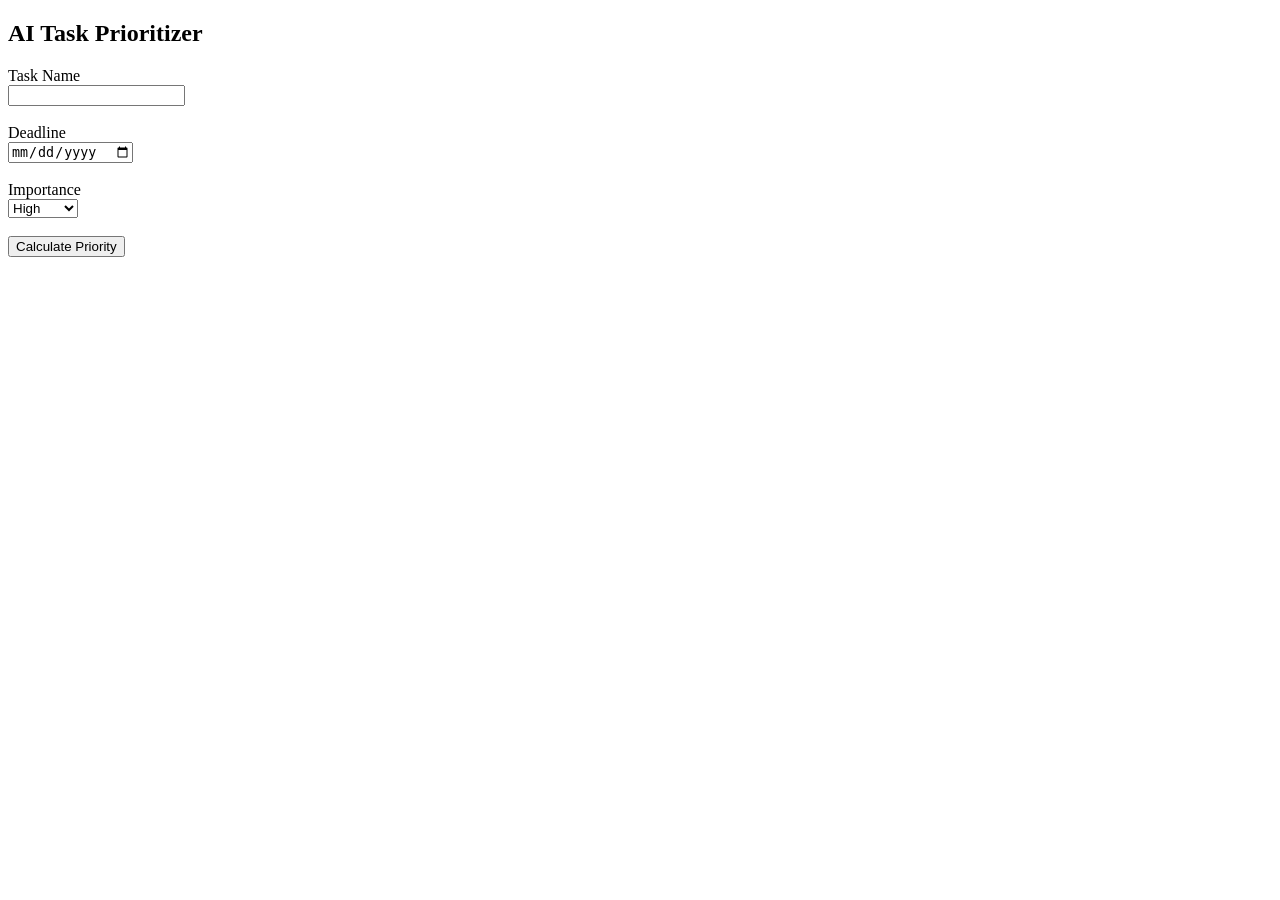
==== templates/index.html @ adbb682c "HTML_Completed" ====
<!DOCTYPE html>
<html>
<head>
    <title>AI Task Prioritizer</title>
</head>
<body>
<h2>AI Task Prioritizer</h2>
<form method="POST">

<label>Task Name</label><br>
<input type="text" name="task" required><br><br>

<label>Deadline</label><br>
<input type="date" name="deadline" required><br><br>
<label>Importance</label><br>
<select name="importance">
<option value="High">High</option>
<option value="Medium">Medium</option>
<option value="Low">Low</option>
</select>

<br><br>
<button type="submit">Calculate Priority</button>
</form>
</body>
</html>
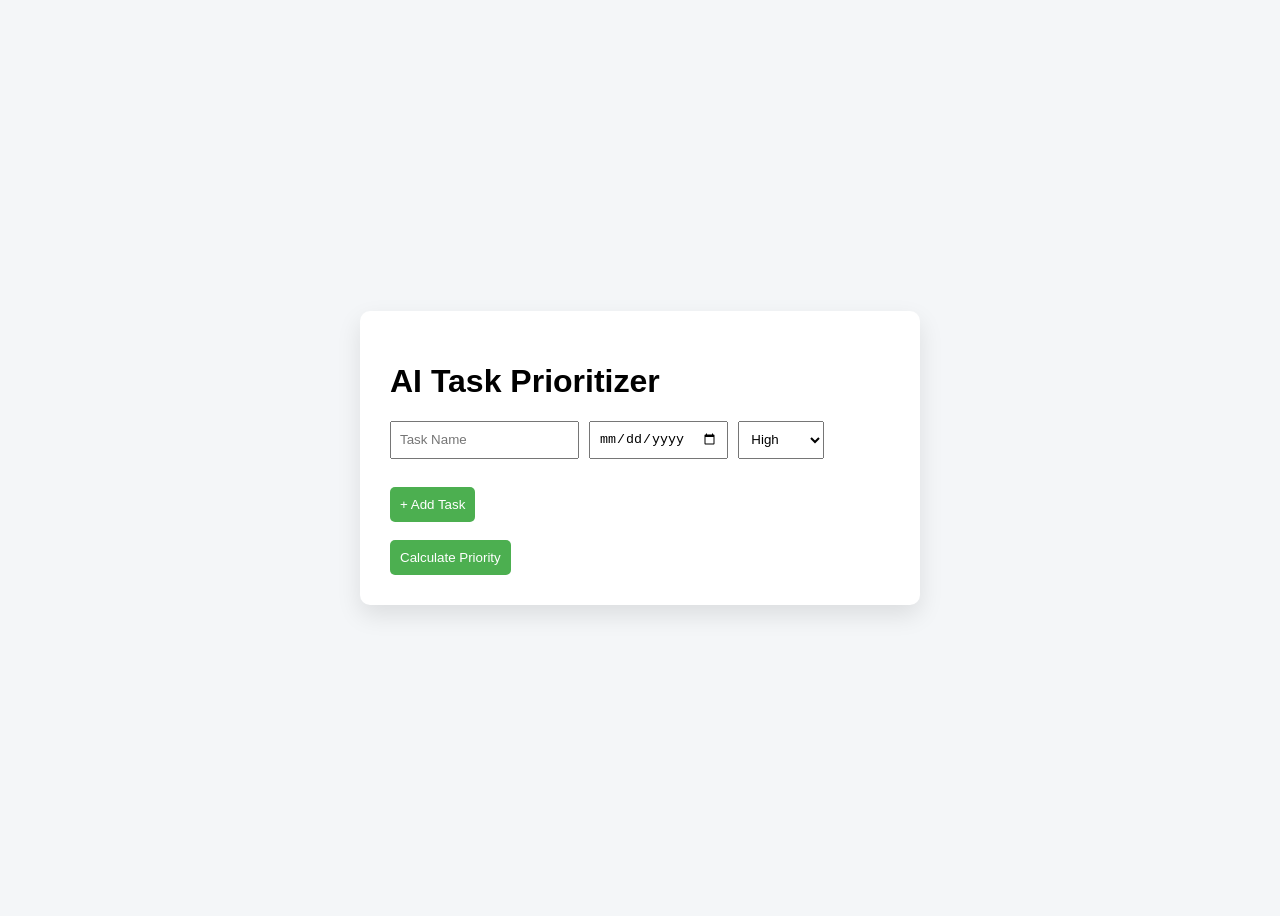
==== commit 2d7cb68d: "Added multi task feature" ====
--- a/templates/index.html
+++ b/templates/index.html
@@ -1,26 +1,63 @@
 <!DOCTYPE html>
 <html>
 <head>
-    <title>AI Task Prioritizer</title>
+<title>AI Task Prioritizer</title>
+<link rel="stylesheet" href="/static/style.css">
+<script>
+function addTask() {
+    const container = document.getElementById("tasks");
+
+    const row = document.createElement("div");
+    row.className = "task-row";
+
+    row.innerHTML = `
+        <input type="text" name="task[]" placeholder="Task Name" required>
+        <input type="date" name="deadline[]" required>
+        <select name="importance[]">
+            <option value="High">High</option>
+            <option value="Medium">Medium</option>
+            <option value="Low">Low</option>
+        </select>
+    `;
+
+    container.appendChild(row);
+}
+</script>
 </head>
+
 <body>
-<h2>AI Task Prioritizer</h2>
+
+<div class="container">
+
+<h1>AI Task Prioritizer</h1>
+
 <form method="POST">
 
-<label>Task Name</label><br>
-<input type="text" name="task" required><br><br>
+<div id="tasks">
 
-<label>Deadline</label><br>
-<input type="date" name="deadline" required><br><br>
-<label>Importance</label><br>
-<select name="importance">
+<div class="task-row">
+<input type="text" name="task[]" placeholder="Task Name" required>
+<input type="date" name="deadline[]" required>
+<select name="importance[]">
 <option value="High">High</option>
 <option value="Medium">Medium</option>
 <option value="Low">Low</option>
 </select>
+</div>
+
+</div>
+
+<br>
+
+<button type="button" onclick="addTask()">+ Add Task</button>
 
 <br><br>
+
 <button type="submit">Calculate Priority</button>
+
 </form>
+
+</div>
+
 </body>
 </html>
--- a/static/style.css
+++ b/static/style.css
@@ -0,0 +1,34 @@
+body{
+    font-family: Arial;
+    background:#f4f6f8;
+    display:flex;
+    justify-content:center;
+    align-items:center;
+    height:100vh;
+}
+
+.container{
+    background:white;
+    padding:30px;
+    border-radius:10px;
+    width:500px;
+    box-shadow:0 10px 25px rgba(0,0,0,0.1);
+}
+
+.task-row{
+    display:flex;
+    gap:10px;
+    margin-bottom:10px;
+}
+
+input, select{
+    padding:8px;
+}
+
+button{
+    padding:10px;
+    background:#4CAF50;
+    color:white;
+    border:none;
+    border-radius:5px;
+}
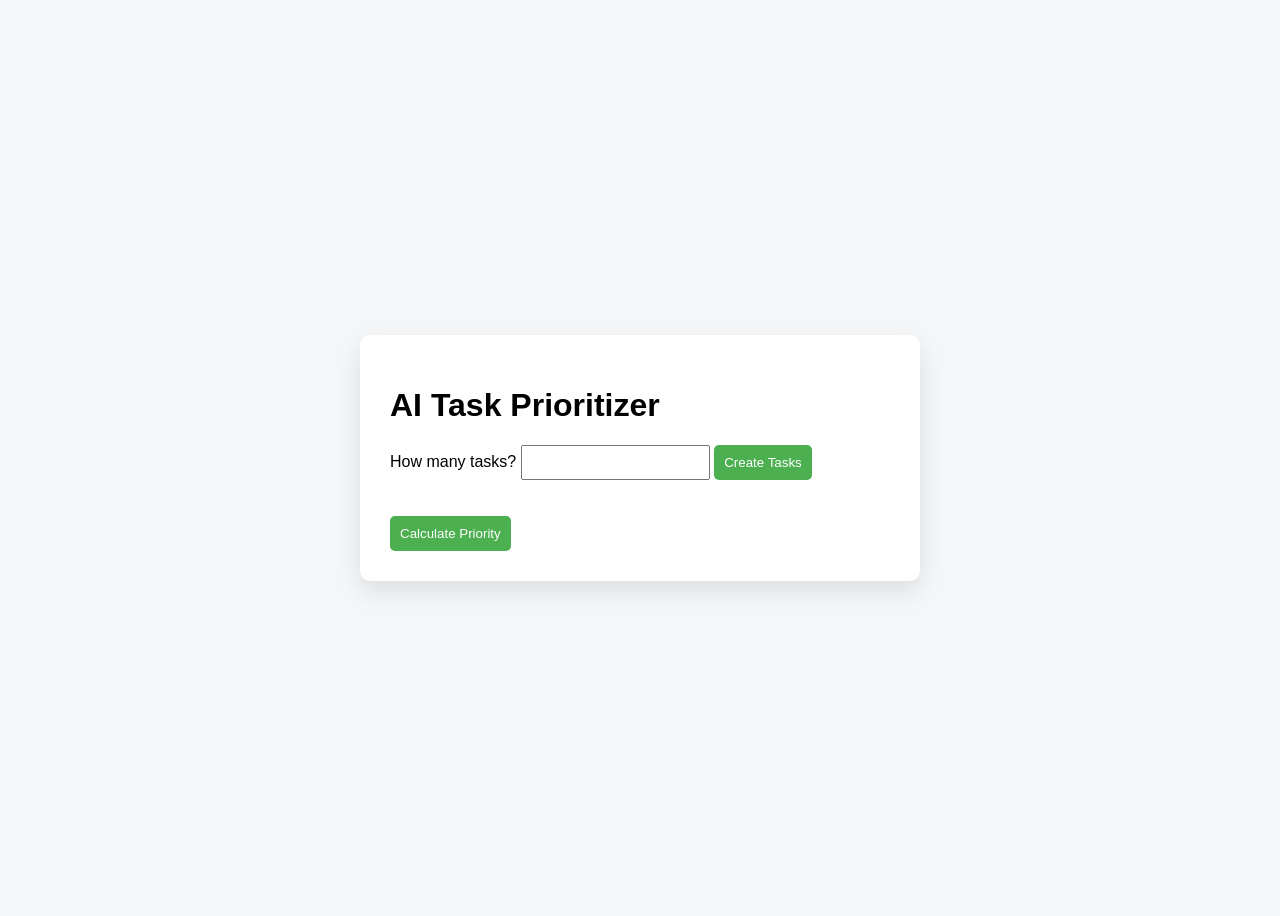
==== commit a992f0d0: "Added Smart AI-SUggestion" ====
--- a/templates/index.html
+++ b/templates/index.html
@@ -3,26 +3,43 @@
 <head>
 <title>AI Task Prioritizer</title>
 <link rel="stylesheet" href="/static/style.css">
+
 <script>
-function addTask() {
+
+function generateTasks(){
+
+    const num = document.getElementById("taskCount").value;
     const container = document.getElementById("tasks");
 
-    const row = document.createElement("div");
-    row.className = "task-row";
+    const today = new Date().toISOString().split("T")[0];
 
-    row.innerHTML = `
-        <input type="text" name="task[]" placeholder="Task Name" required>
-        <input type="date" name="deadline[]" required>
-        <select name="importance[]">
-            <option value="High">High</option>
-            <option value="Medium">Medium</option>
-            <option value="Low">Low</option>
-        </select>
-    `;
+    container.innerHTML = "";
 
-    container.appendChild(row);
+    for(let i=0;i<num;i++){
+
+        const row = document.createElement("div");
+
+        row.className = "task-row";
+
+        row.innerHTML = `
+            <input type="text" name="task[]" placeholder="Task Name" required>
+
+            <input type="date" name="deadline[]" min="${today}" required>
+
+            <select name="importance[]">
+                <option value="High">High</option>
+                <option value="Medium">Medium</option>
+                <option value="Low">Low</option>
+            </select>
+        `;
+
+        container.appendChild(row);
+    }
+
 }
+
 </script>
+
 </head>
 
 <body>
@@ -31,33 +48,22 @@
 
 <h1>AI Task Prioritizer</h1>
 
+<label>How many tasks?</label>
+
+<input type="number" id="taskCount" min="1">
+
+<button type="button" onclick="generateTasks()">Create Tasks</button>
+
+<br><br>
+
 <form method="POST">
 
-<div id="tasks">
-
-<div class="task-row">
-<input type="text" name="task[]" placeholder="Task Name" required>
-<input type="date" name="deadline[]" required>
-<select name="importance[]">
-<option value="High">High</option>
-<option value="Medium">Medium</option>
-<option value="Low">Low</option>
-</select>
-</div>
-
-</div>
+<div id="tasks"></div>
 
 <br>
 
-<button type="button" onclick="addTask()">+ Add Task</button>
-
-<br><br>
-
 <button type="submit">Calculate Priority</button>
-
 </form>
-
 </div>
-
 </body>
 </html>
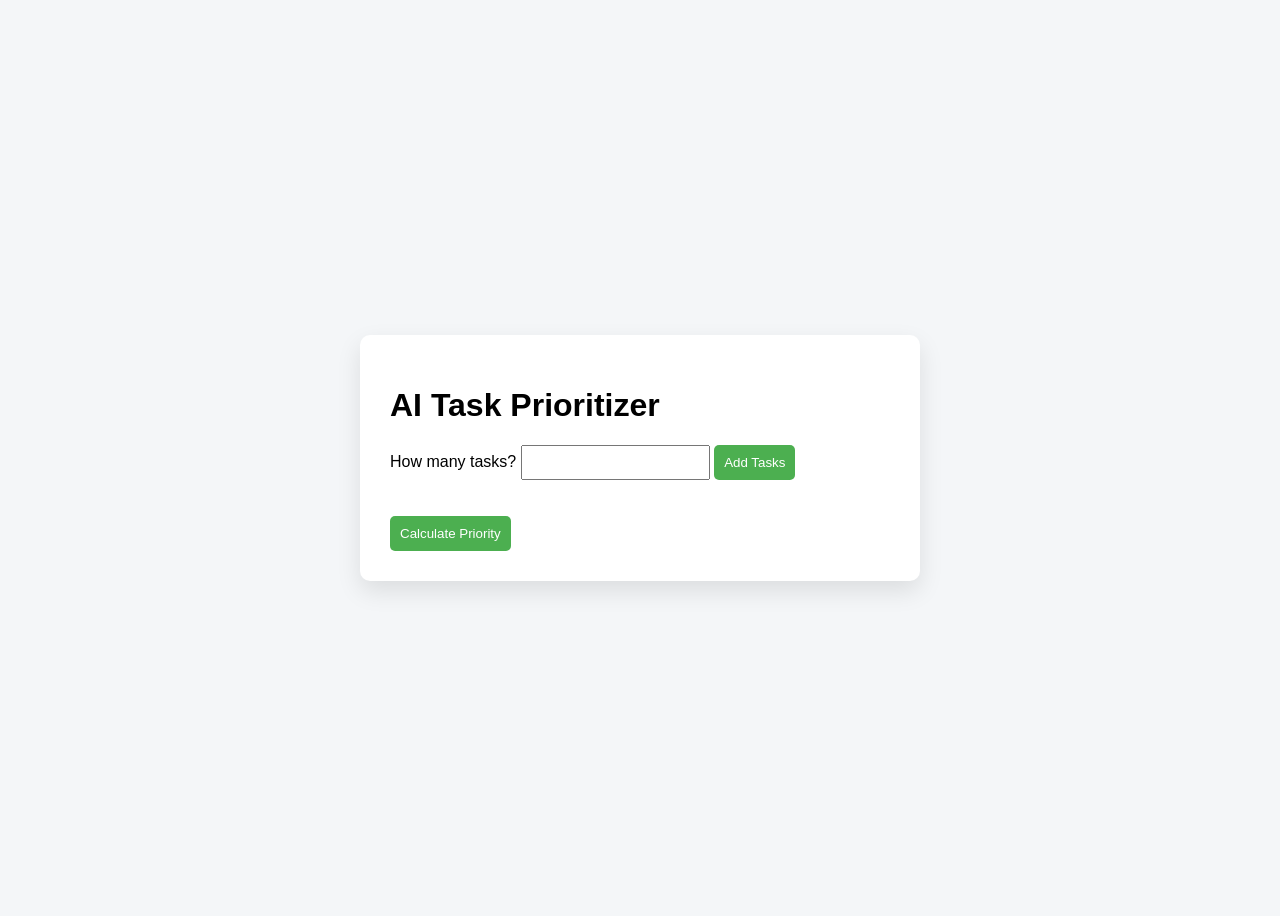
==== commit 47eb92b2: "Addeed Delete task option" ====
--- a/templates/index.html
+++ b/templates/index.html
@@ -3,43 +3,6 @@
 <head>
 <title>AI Task Prioritizer</title>
 <link rel="stylesheet" href="/static/style.css">
-
-<script>
-
-function generateTasks(){
-
-    const num = document.getElementById("taskCount").value;
-    const container = document.getElementById("tasks");
-
-    const today = new Date().toISOString().split("T")[0];
-
-    container.innerHTML = "";
-
-    for(let i=0;i<num;i++){
-
-        const row = document.createElement("div");
-
-        row.className = "task-row";
-
-        row.innerHTML = `
-            <input type="text" name="task[]" placeholder="Task Name" required>
-
-            <input type="date" name="deadline[]" min="${today}" required>
-
-            <select name="importance[]">
-                <option value="High">High</option>
-                <option value="Medium">Medium</option>
-                <option value="Low">Low</option>
-            </select>
-        `;
-
-        container.appendChild(row);
-    }
-
-}
-
-</script>
-
 </head>
 
 <body>
@@ -52,7 +15,7 @@
 
 <input type="number" id="taskCount" min="1">
 
-<button type="button" onclick="generateTasks()">Create Tasks</button>
+<button type="button" onclick="generateTasks()">Add Tasks</button>
 
 <br><br>
 
@@ -63,7 +26,12 @@
 <br>
 
 <button type="submit">Calculate Priority</button>
+
 </form>
+
 </div>
+
+<script src="/static/script.js"></script>
+
 </body>
 </html>
--- a/static/style.css
+++ b/static/style.css
@@ -21,6 +21,14 @@
     margin-bottom:10px;
 }
 
+.task-row button{
+    background:#ff8b39;
+    color:white;
+    border:none;
+    padding:6px 10px;
+    cursor:pointer;
+}
+
 input, select{
     padding:8px;
 }
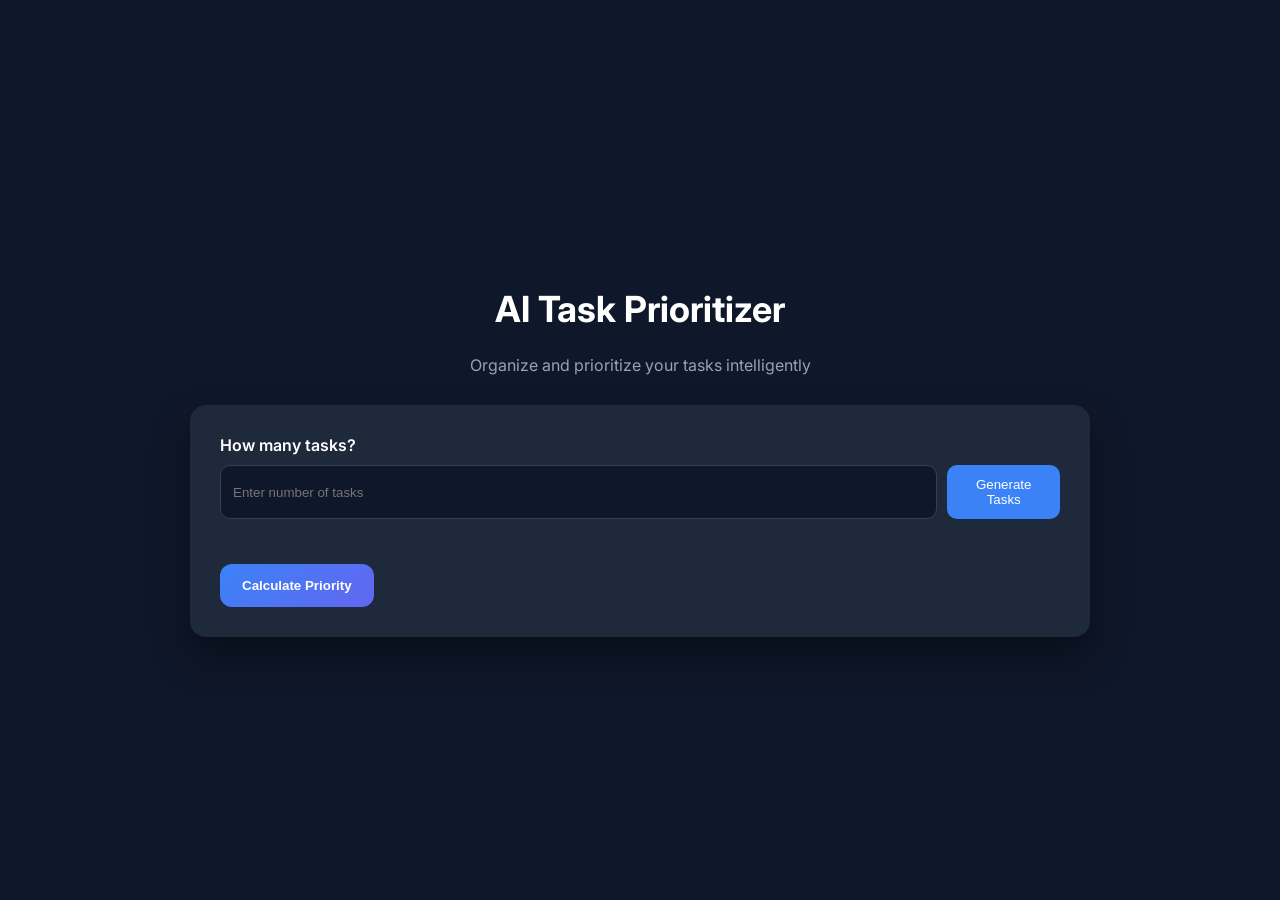
==== commit 6ef35501: "Updated CSS" ====
--- a/templates/index.html
+++ b/templates/index.html
@@ -1,33 +1,45 @@
 <!DOCTYPE html>
 <html>
 <head>
+<meta charset="UTF-8">
 <title>AI Task Prioritizer</title>
+
 <link rel="stylesheet" href="/static/style.css">
+
+<!-- Google Font -->
+<link href="https://fonts.googleapis.com/css2?family=Inter:wght@300;400;600;700&display=swap" rel="stylesheet">
+
 </head>
 
 <body>
 
-<div class="container">
+<div class="app-container">
 
+<header class="header">
 <h1>AI Task Prioritizer</h1>
+<p>Organize and prioritize your tasks intelligently</p>
+</header>
 
-<label>How many tasks?</label>
+<div class="card">
 
-<input type="number" id="taskCount" min="1">
+<label class="label">How many tasks?</label>
 
-<button type="button" onclick="generateTasks()">Add Tasks</button>
-
-<br><br>
+<div class="input-group">
+<input type="number" id="taskCount" min="1" placeholder="Enter number of tasks">
+<button onclick="generateTasks()" class="btn-primary">Generate Tasks</button>
+</div>
 
 <form method="POST">
 
-<div id="tasks"></div>
+<div id="tasks" class="task-grid"></div>
 
-<br>
-
-<button type="submit">Calculate Priority</button>
+<div class="action">
+<button type="submit" class="btn-gradient">Calculate Priority</button>
+</div>
 
 </form>
+
+</div>
 
 </div>
 
--- a/static/style.css
+++ b/static/style.css
@@ -1,42 +1,168 @@
 body{
-    font-family: Arial;
-    background:#f4f6f8;
-    display:flex;
-    justify-content:center;
-    align-items:center;
-    height:100vh;
+font-family:'Inter',sans-serif;
+background:#0f172a;
+color:white;
+margin:0;
+display:flex;
+justify-content:center;
+align-items:center;
+min-height:100vh;
 }
 
-.container{
-    background:white;
-    padding:30px;
-    border-radius:10px;
-    width:500px;
-    box-shadow:0 10px 25px rgba(0,0,0,0.1);
+.app-container{
+width:900px;
+max-width:95%;
+}
+
+.header{
+text-align:center;
+margin-bottom:30px;
+}
+
+.header h1{
+font-size:36px;
+font-weight:700;
+}
+
+.header p{
+color:#94a3b8;
+}
+
+.card{
+background:#1e293b;
+padding:30px;
+border-radius:16px;
+box-shadow:0 20px 40px rgba(0,0,0,0.4);
+}
+
+.label{
+font-weight:600;
+}
+
+.input-group{
+display:flex;
+gap:10px;
+margin-top:10px;
+}
+
+input,select{
+background:#0f172a;
+border:1px solid #334155;
+color:white;
+padding:12px;
+border-radius:10px;
+width:100%;
+}
+
+input:focus{
+outline:none;
+border-color:#3b82f6;
+}
+
+.task-grid{
+margin-top:20px;
+display:flex;
+flex-direction:column;
+gap:12px;
 }
 
 .task-row{
-    display:flex;
-    gap:10px;
-    margin-bottom:10px;
+display:flex;
+gap:10px;
+background:#0f172a;
+padding:12px;
+border-radius:12px;
+transition:0.2s;
 }
 
-.task-row button{
-    background:#ff8b39;
-    color:white;
-    border:none;
-    padding:6px 10px;
-    cursor:pointer;
+.task-row:hover{
+transform:scale(1.02);
+box-shadow:0 8px 20px rgba(0,0,0,0.4);
 }
 
-input, select{
-    padding:8px;
+.btn-primary{
+background:#3b82f6;
+border:none;
+padding:12px 18px;
+border-radius:10px;
+color:white;
+cursor:pointer;
 }
 
-button{
-    padding:10px;
-    background:#4CAF50;
-    color:white;
-    border:none;
-    border-radius:5px;
+.btn-gradient{
+margin-top:25px;
+background:linear-gradient(135deg,#3b82f6,#6366f1);
+border:none;
+padding:14px 22px;
+border-radius:12px;
+color:white;
+font-weight:600;
+cursor:pointer;
+transition:0.2s;
+}
+
+.btn-gradient:hover{
+transform:scale(1.05);
+box-shadow:0 10px 30px rgba(59,130,246,0.4);
+}
+
+.results{
+display:flex;
+flex-direction:column;
+gap:15px;
+}
+
+.result-card{
+background:#1e293b;
+padding:20px;
+border-radius:14px;
+display:flex;
+align-items:center;
+justify-content:space-between;
+transition:0.2s;
+}
+
+.result-card:hover{
+transform:scale(1.02);
+}
+
+.rank{
+font-size:22px;
+font-weight:700;
+color:#3b82f6;
+}
+
+.task-info h3{
+margin:0;
+}
+
+.task-info p{
+margin:0;
+font-size:14px;
+color:#94a3b8;
+}
+
+.badge{
+padding:6px 12px;
+border-radius:20px;
+font-size:12px;
+}
+
+.high{
+background:#ef4444;
+}
+
+.medium{
+background:#f59e0b;
+}
+
+.low{
+background:#22c55e;
+}
+
+.btn-back{
+display:inline-block;
+margin-top:20px;
+text-decoration:none;
+color:#3b82f6;
 }
